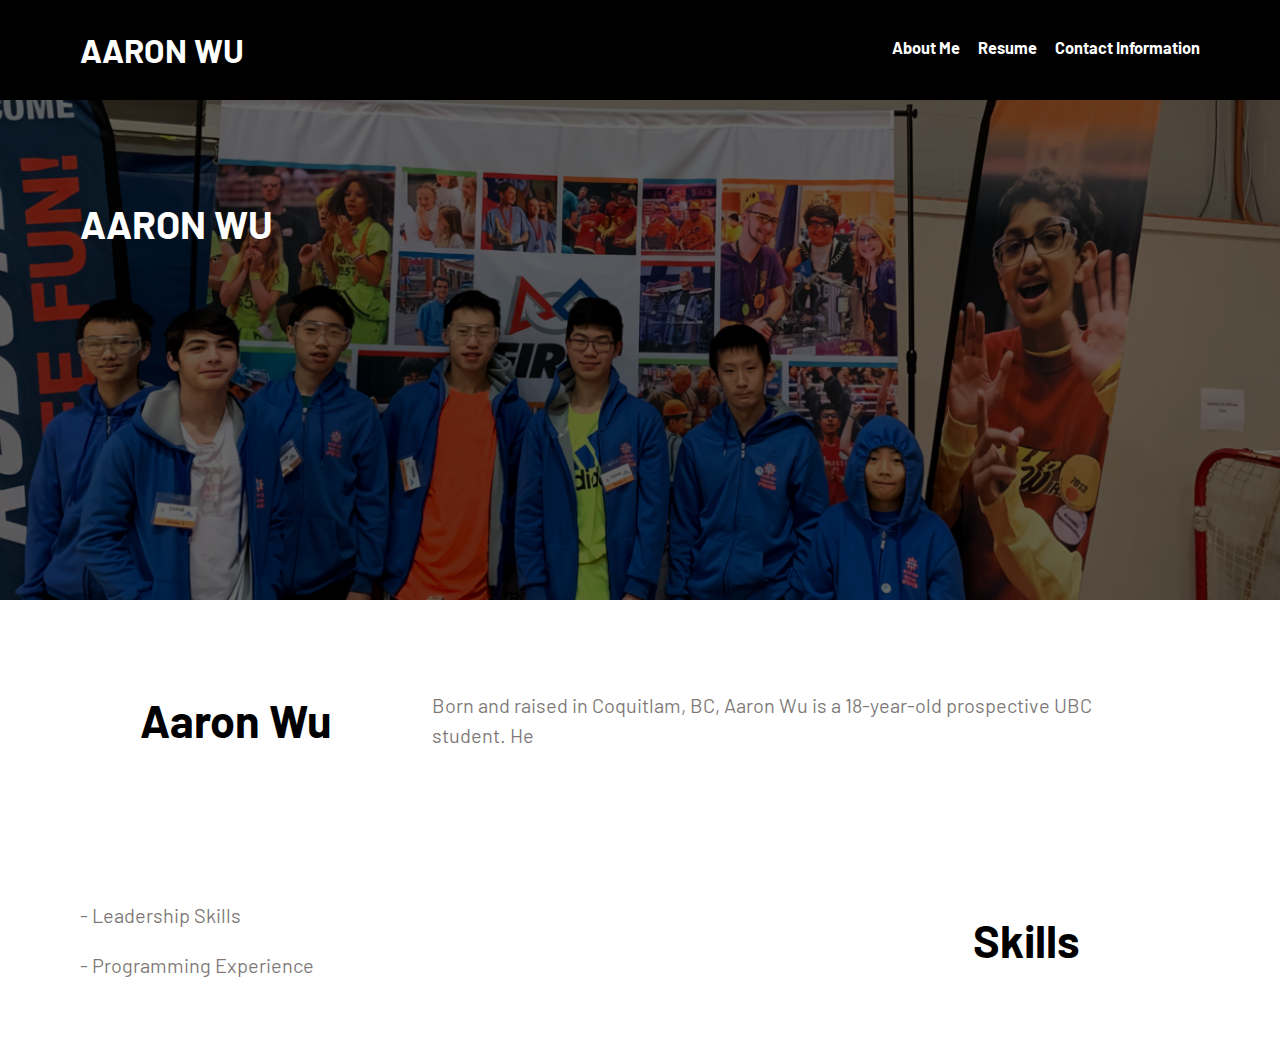
==== index.html @ 5a557180 "Update index.html" ====
<!DOCTYPE html>
<html lang="en">
  <head>
    <meta charset="UTF-8" />
    <meta name="viewport" content="width=device-width, initial-scale=1.0" />
    <meta http-equiv="X-UA-Compatible" content="ie=edge" />
    <title>Static Template</title>
    <link rel="preconnect" href="https://fonts.googleapis.com" />
    <link rel="preconnect" href="https://fonts.gstatic.com" crossorigin />
    <link
      href="https://fonts.googleapis.com/css2?family=Barlow:wght@100;300;400;600&display=swap"
      rel="stylesheet"
    />
    <style>
      body {
        margin: 0;
        font-family: "Barlow", sans-serif;
      }
      header {
        background-color: black;
        padding: 30px 80px;
      }
      .nav-left {
        display: inline-block;
        color: white;
        font-size: 22px;
      }
      h2,
      h3 {
        margin: 0;
      }
      .nav-right {
        display: inline-block;
        float: right;
        color: white;
        font-size: 14px;
        margin-top: 8px;
      }
      .nav-right a {
        display: inline-block;
        margin-left: 15px;
        text-decoration: none;
        color: white;
      }
      .header1 {
        padding: 0 80px;
        height: 500px;
        background: url("./banner-bg.png") no-repeat center;
        background-size: cover;
        position: relative;
      }
      .header1 .bg {
        position: absolute;
        z-index: 1;
        left: 0;
        top: 0;
        width: 100%;
        height: 100%;
        background-color: rgba(0, 0, 0, 0.6);
      }
      .header1 .text-content {
        position: relative;
        z-index: 2;
      }
      .header1 h3 {
        padding-top: 100px;
        font-size: 39px;
        color: white;
      }
      .header1 a {
        font-size: 16px;
        background-color: rgba(179, 138, 76, 1);
        padding: 10px 25px;
        margin-top: 30px;
        display: inline-block;
        border-radius: 4px;
        color: white;
        font-weight: 600;
      }
      footer {
        background-color: black;
        color: white;
        padding: 30px 80px;
      }
      .footer-left {
        display: inline-block;
        width: 20%;
        vertical-align: top;
      }
      .footer-middle {
        display: inline-block;
        width: 20%;
        margin-left: 20%;
        vertical-align: top;
      }
      .footer-right {
        display: inline-block;
        vertical-align: top;
        width: 20%;
        margin-left: 10%;
        border-left: 1px solid white;
        padding-left: 40px;
        padding-bottom: 20px;
      }
      footer h3 {
        font-size: 24px;
      }
      .footer-right .email-link {
        text-decoration: none;
        display: inline-block;
        padding-top: 6px;
        color: rgba(179, 138, 76, 1);
      }
      footer .link-icon {
        width: 34px;
        margin-top: 10px;
      }
      .footer-left p {
        line-height: 22px;
      }
      .about-us {
        display: flex;
        padding: 70px 80px 40px 80px;
        align-items: center;
        width: 1000px;
      }
      
      .about-us-left {
        margin-right: 100px;
      }
      .about-us-left h2 {
        font-size: 45px;
      }
      .about-us-right {
        flex: 1;
      }
      .about-us-right h3 {
        font-size: 30px;
      }
      .about-us-right p {
        color: rgba(40, 26, 23, 0.6);
        font-size: 20px;
        line-height: 30px;
      }
      @media (max-width: 1000px) {
        .about-us {
          flex-direction: column;
        }
        .about-us-left{
          margin-right: 0;
          margin-bottom: 20px;
        }
      }
      .personal-skills {
        display: flex;
        padding: 70px 80px 40px 80px;
        align-items: center;
        width: 1000px;
      }
      @media (max-width: 1000px) {
        .personal-skills {
          flex-direction: column;
        }
        .personal-skills-right {
          margin-left: 0;
          margin-bottom: 20px;
        }
      }
      .personal-skills-right {
        margin-left: 100px;
      }
      .personal-skills-left {
        flex: 1;
      }
      .personal-skills-left p {
        color: rgba(40, 26, 23, 0.6);
        font-size: 20px;
        line-height: 30px;
      }
      .personal-skills-right h2 {
        font-size: 45px;
      }
      .border-element {
        position: absolute;
        height: 30px;
        width: 1px;
        background-color: #4d4d4d;
        right: 0;
        top: 8px;
      }
      .competition-item .design {
        margin-top: 40px;
      }
      .competition-item .design h4 {
        margin-top: 0px;
        font-size: 10px;
        color: #4d4d4d;
        margin-bottom: 0px;
      }
      .competition-item .design span {
        font-size: 30px;
        color: #4d4d4d;
      }
      .design {
        display: flex;
      }
      .design-left {
        text-align: center;
        flex: 1;
      }
      .design-right {
        text-align: center;
        flex: 1;
      }
      .about-us-wrapper {
        display: flex;
        justify-content: center;
      }
      .elementor-widget-divider {
        position: relative;
        margin-top: 50px;
      }
      .elementor-dividertext {
        position: absolute;
        left: 45%;
        background-color: white;
        color: #4d4d4d;
        padding-left: 10px;
        padding-right: 10px;
        top: -10px;
      }
      .elementor-divider-line {
        width: 100%;
        border-top: 1px dashed #4d4d4d;
      }
    </style>
  </head>
  <body>
    <header>
      <div class="nav-left">
        <a><h2>AARON WU</h2></a>
      </div>
      <div class="nav-right">
        <a href="./index.html"><h3>About Me</h3></a>
        <a href="./resume.html"><h3>Resume</h3></a>
        <a href="./contact.html"><h3>Contact Information</h3></a>
      </div>
    </header>
    <section class="header1">
      <div class="bg"></div>
      <div class="text-content">
        <h3>
          AARON WU
        </h3>
      </div>
    </section>
    <div class="about-us-wrapper">
      <section class="about-us">
        <div class="about-us-left">
          <h2>Aaron Wu</h2>
        </div>
        <div class="about-us-right">
          <p>
            Born and raised in Coquitlam, BC, Aaron Wu is a 18-year-old prospective UBC student. He 
          </p>
        </div>
      </section>
    </div>
    <div class="personal-skills-wrapper">
      <section class="personal-skills">
        <div class="personal-skills-left">
          <p>- Leadership Skills</p>
          <p>- Programming Experience</p>
        </div>
        <div class="personal-skills-right">
          <h2>Skills</h2>
        </div>
      </section>
    </div>
  </body>
</html>
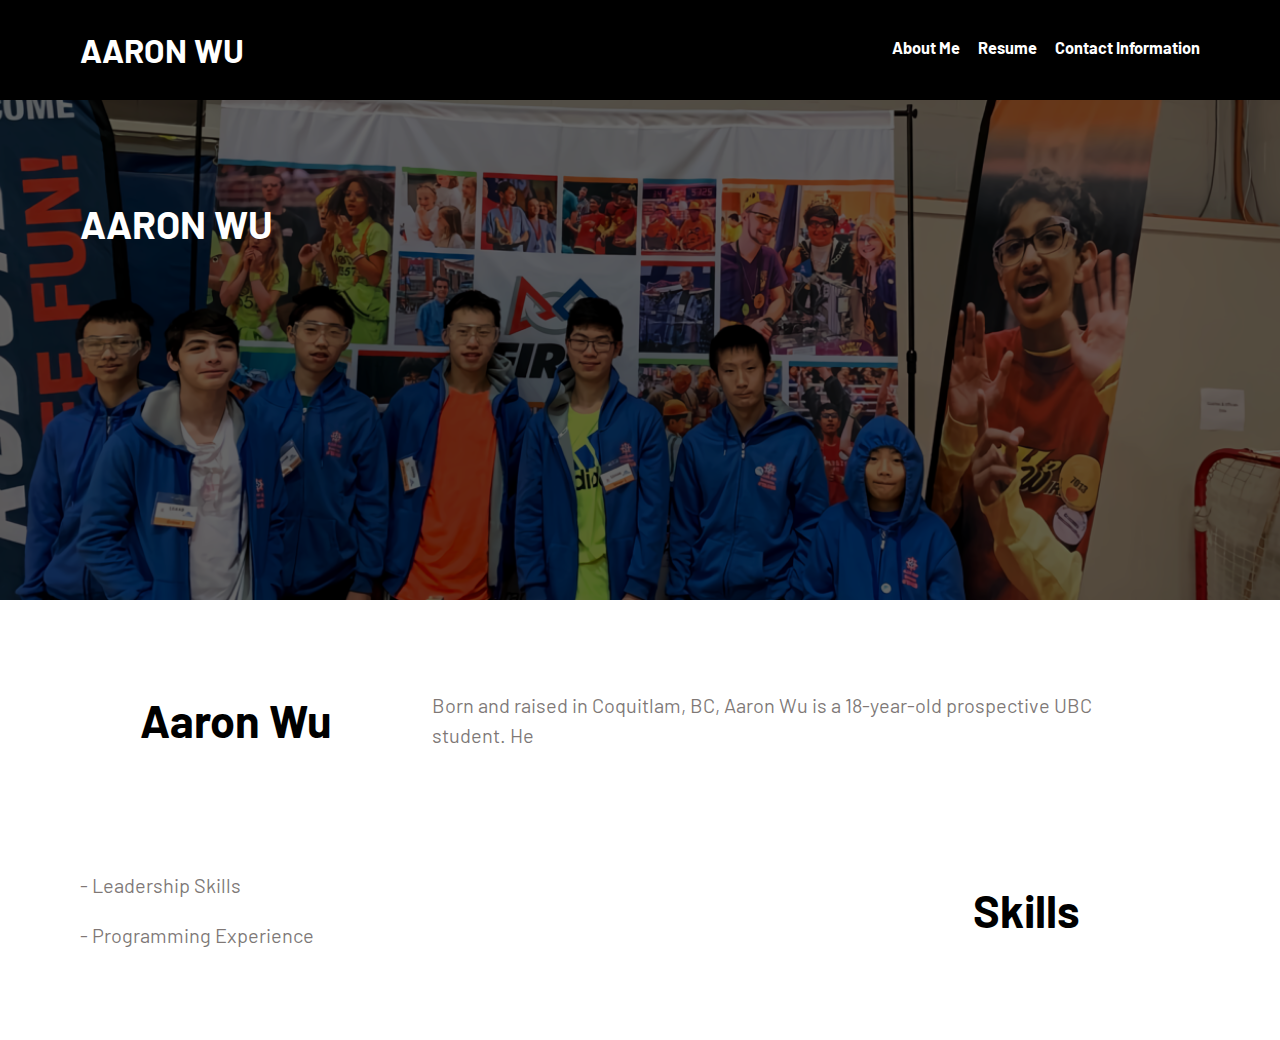
==== commit d651538d: "Update index.html" ====
--- a/index.html
+++ b/index.html
@@ -153,7 +153,7 @@
       }
       .personal-skills {
         display: flex;
-        padding: 70px 80px 40px 80px;
+        padding: 40px 80px 70px 80px;
         align-items: center;
         width: 1000px;
       }
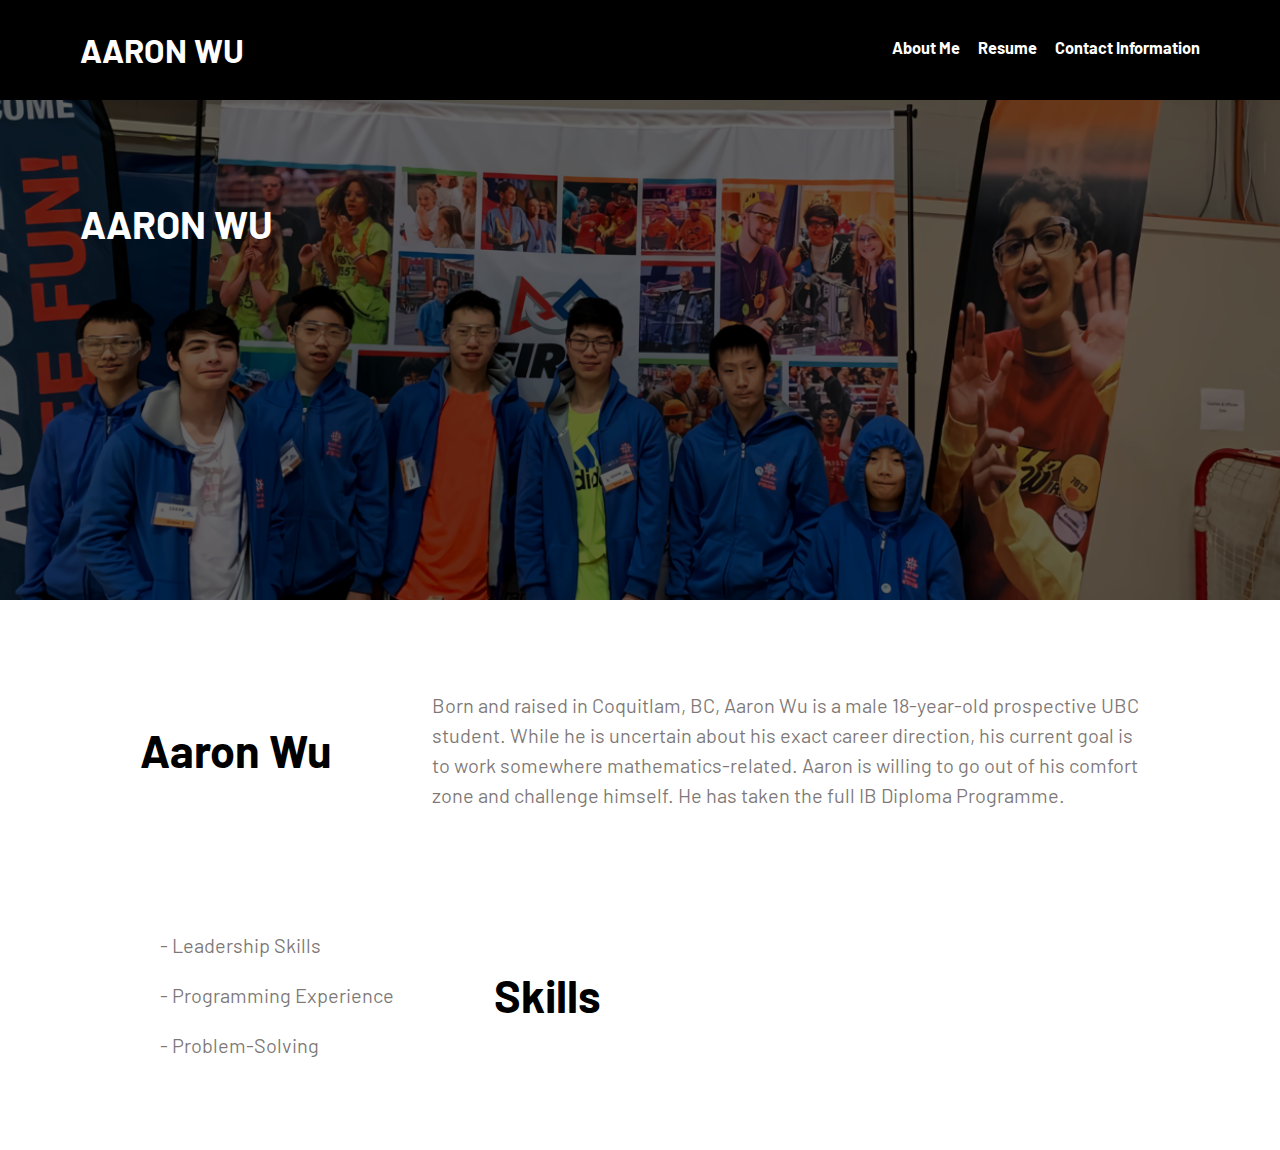
==== commit 02d3c1d4: "Update index.html" ====
--- a/index.html
+++ b/index.html
@@ -153,7 +153,7 @@
       }
       .personal-skills {
         display: flex;
-        padding: 40px 80px 70px 80px;
+        padding: 40px 80px 70px 160px;
         align-items: center;
         width: 1000px;
       }
@@ -161,15 +161,15 @@
         .personal-skills {
           flex-direction: column;
         }
-        .personal-skills-right {
-          margin-left: 0;
+        .personal-skills-left {
+          margin-right: 0;
           margin-bottom: 20px;
         }
       }
+      .personal-skills-left {
+        margin-right: 100px;
+      }
       .personal-skills-right {
-        margin-left: 100px;
-      }
-      .personal-skills-left {
         flex: 1;
       }
       .personal-skills-left p {
@@ -261,16 +261,18 @@
         </div>
         <div class="about-us-right">
           <p>
-            Born and raised in Coquitlam, BC, Aaron Wu is a 18-year-old prospective UBC student. He 
-          </p>
+            Born and raised in Coquitlam, BC, Aaron Wu is a male 18-year-old prospective UBC student. While he is uncertain about his exact career direction, his current goal is to work somewhere mathematics-related. Aaron is willing to go out of his comfort zone and challenge himself. He has taken the full IB Diploma Programme.
         </div>
       </section>
     </div>
+    
     <div class="personal-skills-wrapper">
       <section class="personal-skills">
         <div class="personal-skills-left">
           <p>- Leadership Skills</p>
           <p>- Programming Experience</p>
+          <p>- Problem-Solving</p>
+          
         </div>
         <div class="personal-skills-right">
           <h2>Skills</h2>
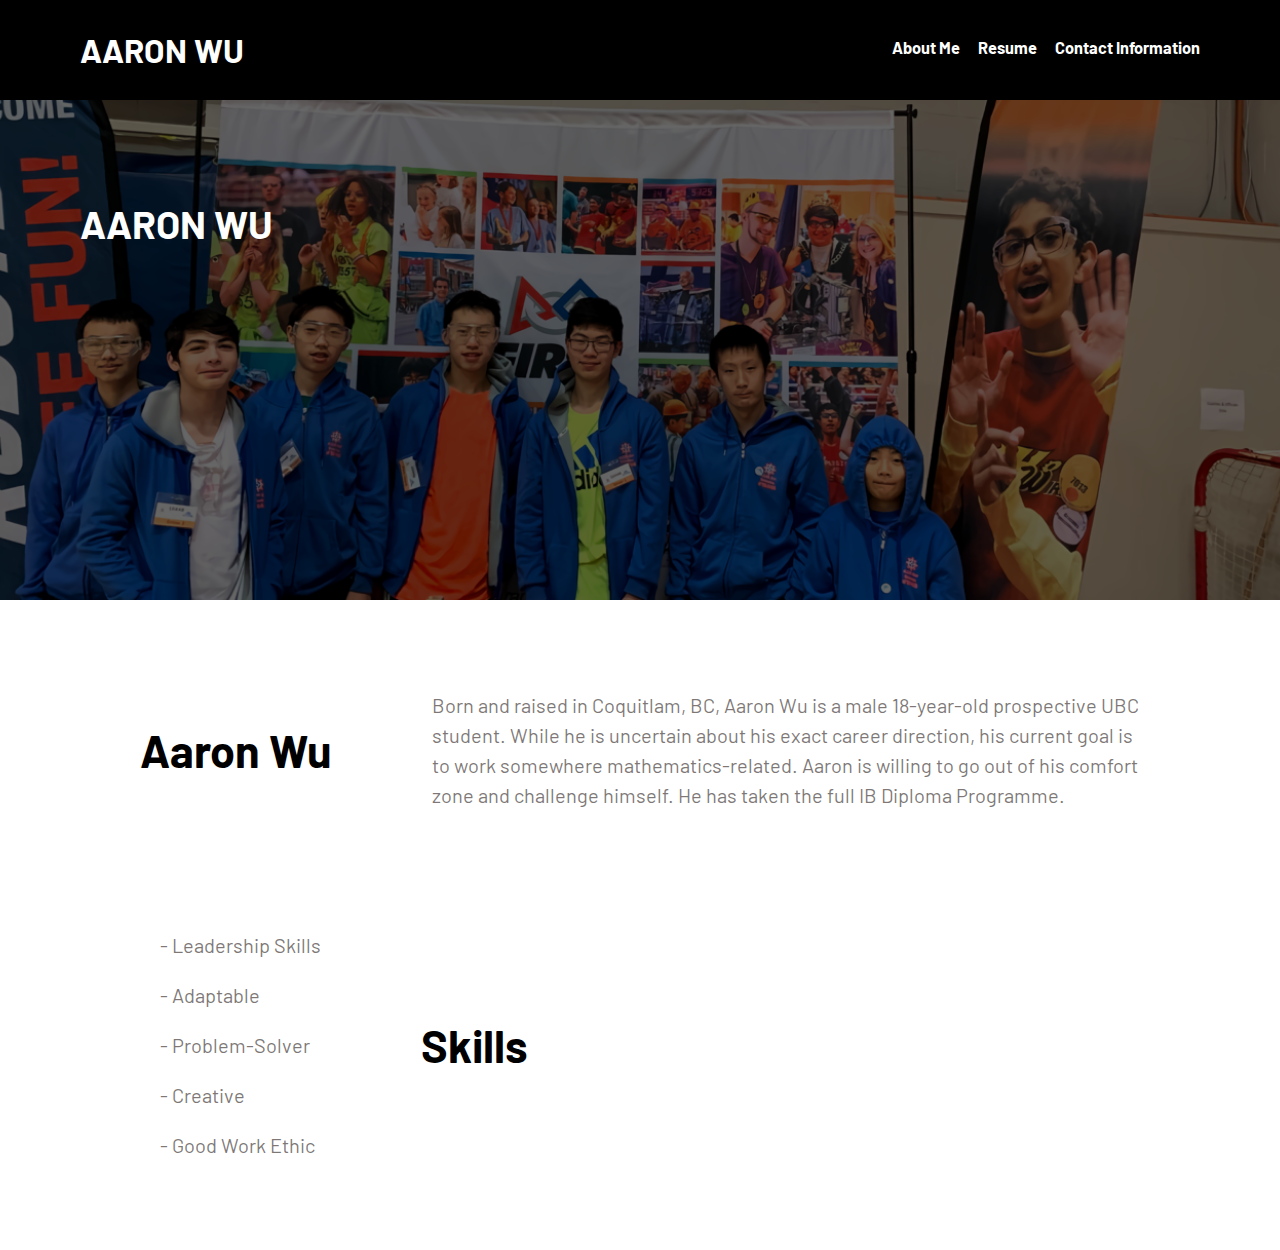
==== commit 1f6dcd88: "Update index.html" ====
--- a/index.html
+++ b/index.html
@@ -4,7 +4,7 @@
     <meta charset="UTF-8" />
     <meta name="viewport" content="width=device-width, initial-scale=1.0" />
     <meta http-equiv="X-UA-Compatible" content="ie=edge" />
-    <title>Static Template</title>
+    <title>Aaron Wu - About Me</title>
     <link rel="preconnect" href="https://fonts.googleapis.com" />
     <link rel="preconnect" href="https://fonts.gstatic.com" crossorigin />
     <link
@@ -270,8 +270,10 @@
       <section class="personal-skills">
         <div class="personal-skills-left">
           <p>- Leadership Skills</p>
-          <p>- Programming Experience</p>
-          <p>- Problem-Solving</p>
+          <p>- Adaptable</p>
+          <p>- Problem-Solver</p>
+          <p>- Creative</p>
+          <p>- Good Work Ethic</p>
           
         </div>
         <div class="personal-skills-right">
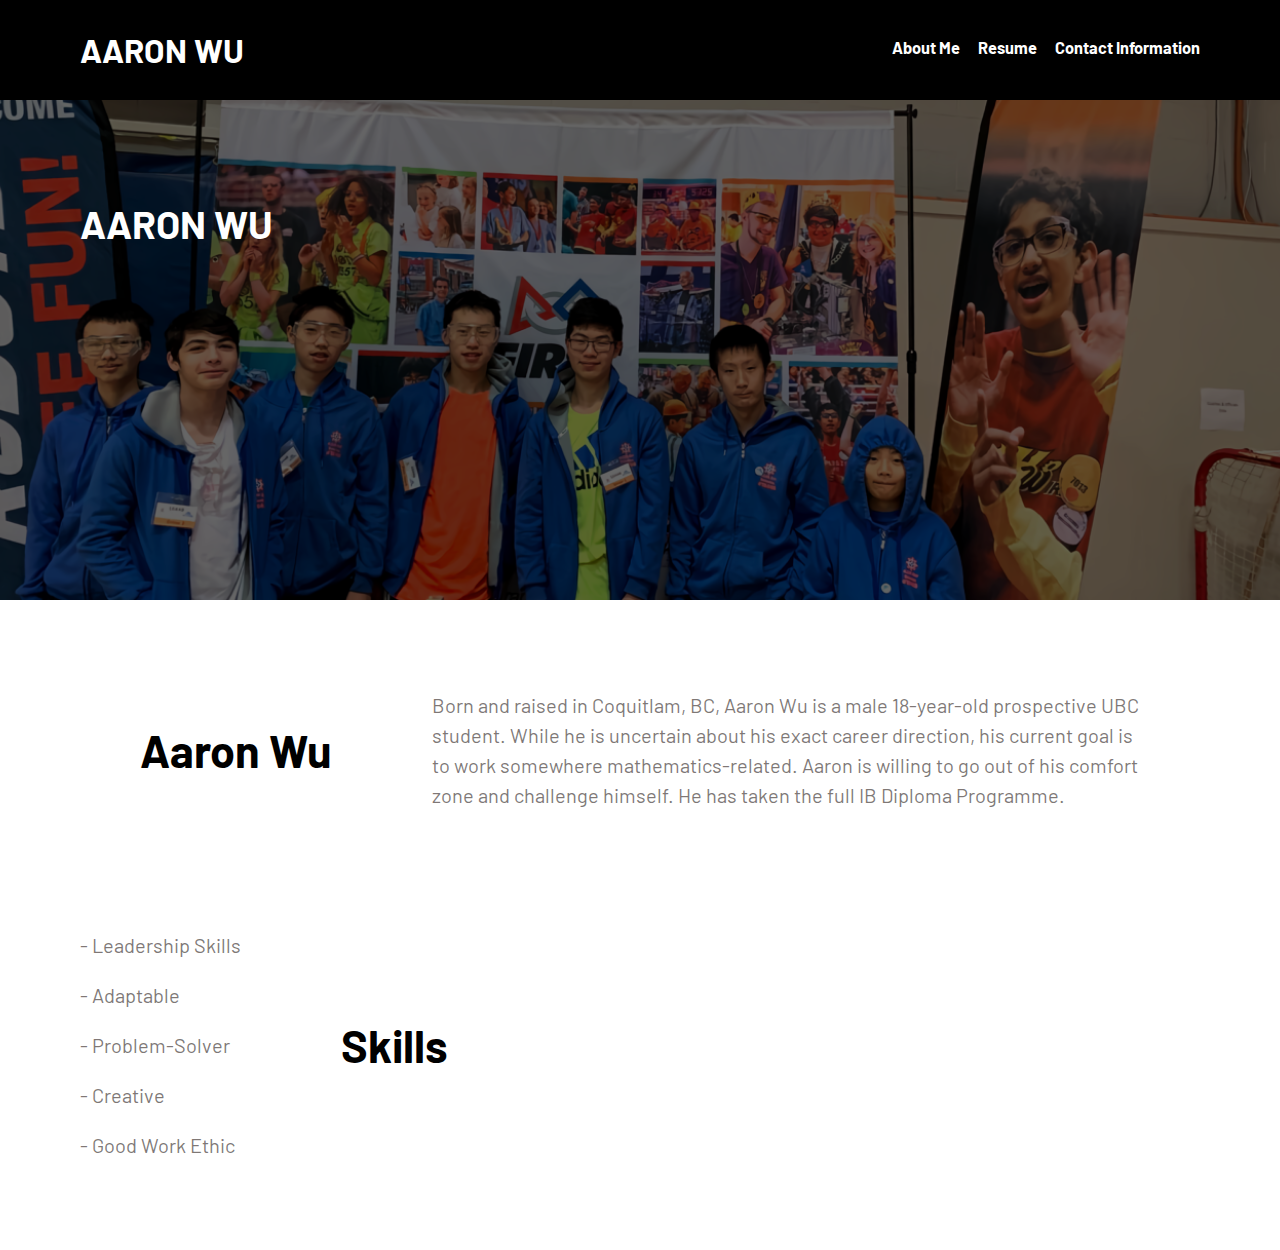
==== commit b7e6aacd: "Update index.html" ====
--- a/index.html
+++ b/index.html
@@ -153,7 +153,7 @@
       }
       .personal-skills {
         display: flex;
-        padding: 40px 80px 70px 160px;
+        padding: 40px 160px 70px 80px;
         align-items: center;
         width: 1000px;
       }
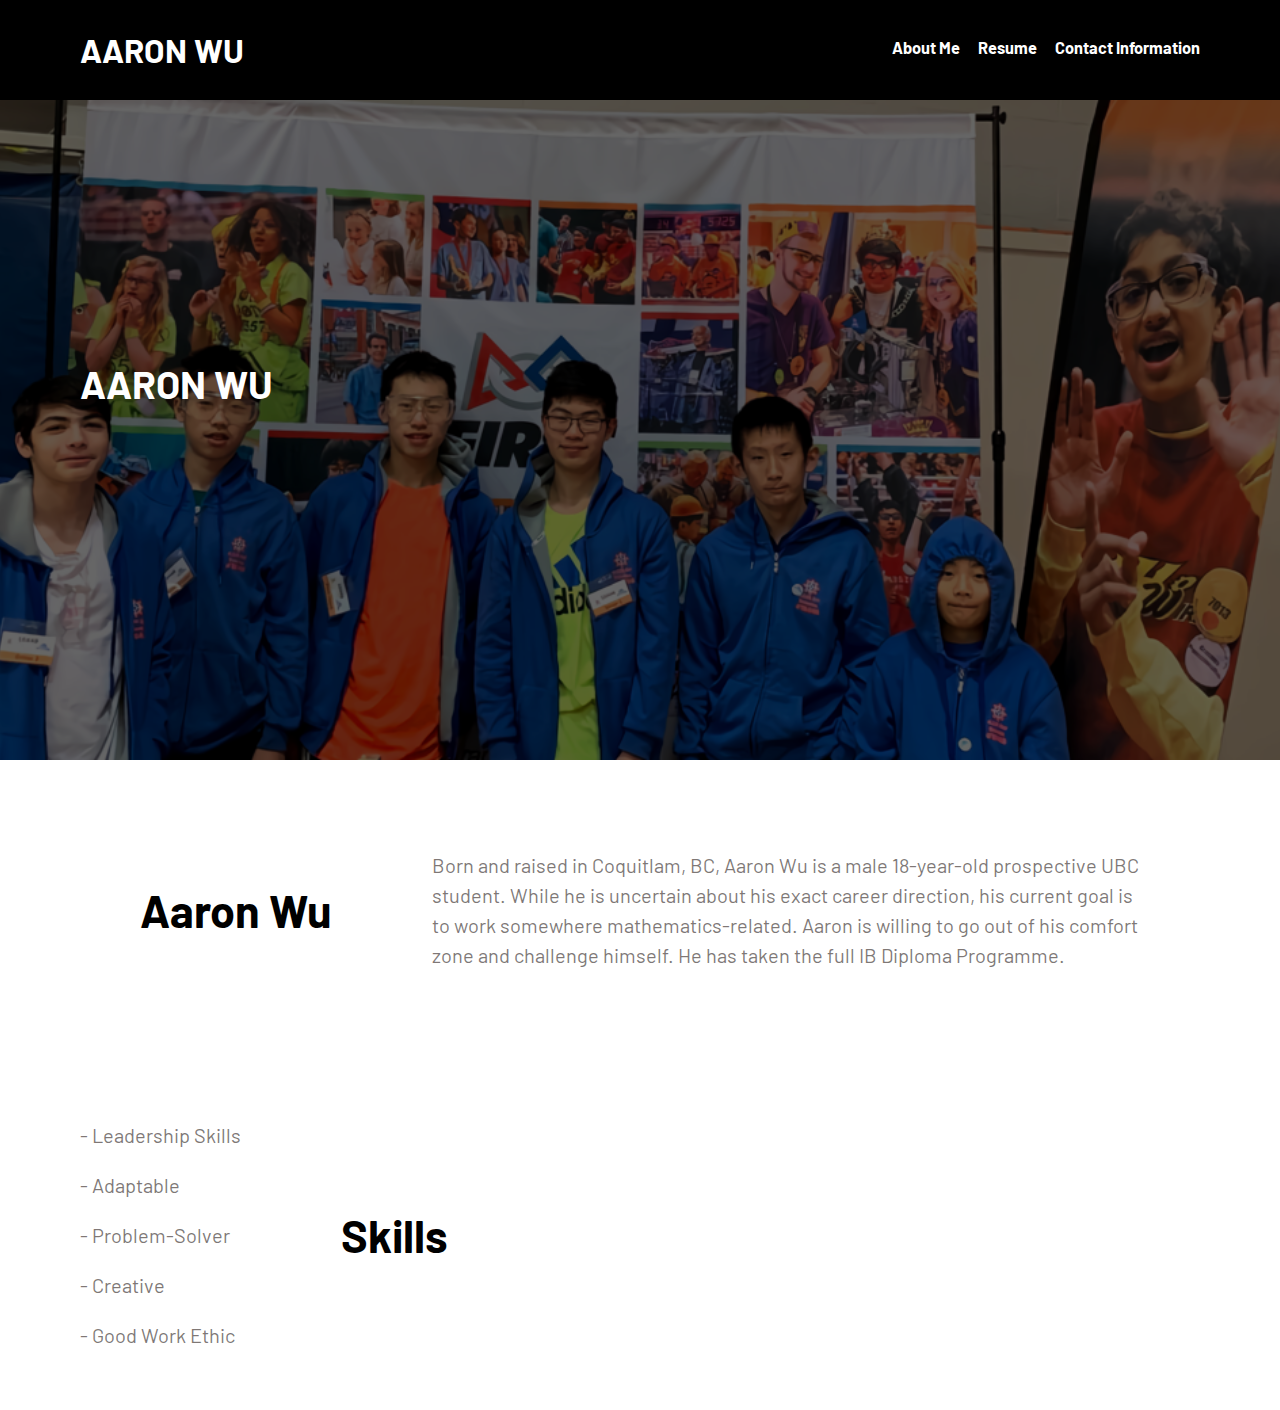
==== commit 706b718b: "Update index.html" ====
--- a/index.html
+++ b/index.html
@@ -43,7 +43,7 @@
         color: white;
       }
       .header1 {
-        padding: 0 80px;
+        padding: 160px 80px 0;
         height: 500px;
         background: url("./banner-bg.png") no-repeat center;
         background-size: cover;
@@ -77,47 +77,6 @@
         color: white;
         font-weight: 600;
       }
-      footer {
-        background-color: black;
-        color: white;
-        padding: 30px 80px;
-      }
-      .footer-left {
-        display: inline-block;
-        width: 20%;
-        vertical-align: top;
-      }
-      .footer-middle {
-        display: inline-block;
-        width: 20%;
-        margin-left: 20%;
-        vertical-align: top;
-      }
-      .footer-right {
-        display: inline-block;
-        vertical-align: top;
-        width: 20%;
-        margin-left: 10%;
-        border-left: 1px solid white;
-        padding-left: 40px;
-        padding-bottom: 20px;
-      }
-      footer h3 {
-        font-size: 24px;
-      }
-      .footer-right .email-link {
-        text-decoration: none;
-        display: inline-block;
-        padding-top: 6px;
-        color: rgba(179, 138, 76, 1);
-      }
-      footer .link-icon {
-        width: 34px;
-        margin-top: 10px;
-      }
-      .footer-left p {
-        line-height: 22px;
-      }
       .about-us {
         display: flex;
         padding: 70px 80px 40px 80px;
@@ -153,7 +112,7 @@
       }
       .personal-skills {
         display: flex;
-        padding: 40px 160px 70px 80px;
+        padding: 70px 160px 40px 80px;
         align-items: center;
         width: 1000px;
       }
@@ -187,19 +146,6 @@
         background-color: #4d4d4d;
         right: 0;
         top: 8px;
-      }
-      .competition-item .design {
-        margin-top: 40px;
-      }
-      .competition-item .design h4 {
-        margin-top: 0px;
-        font-size: 10px;
-        color: #4d4d4d;
-        margin-bottom: 0px;
-      }
-      .competition-item .design span {
-        font-size: 30px;
-        color: #4d4d4d;
       }
       .design {
         display: flex;
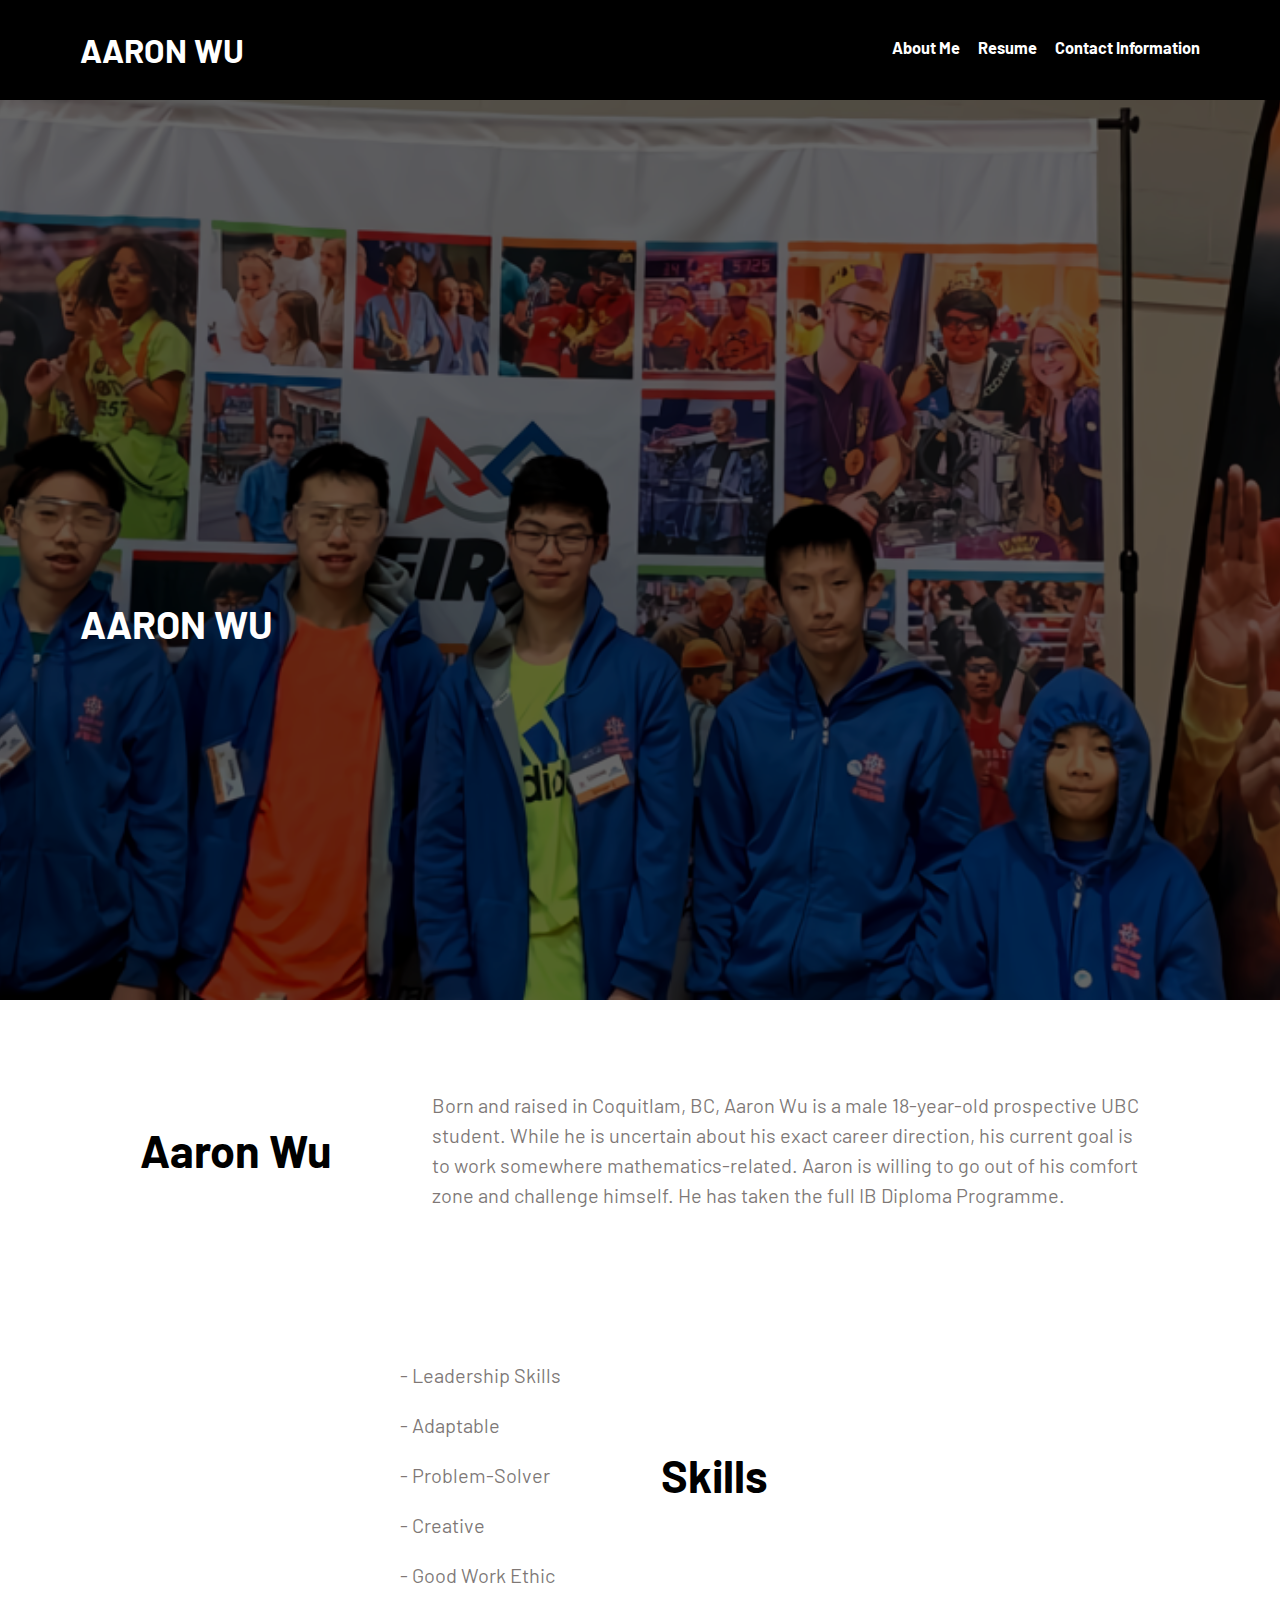
==== commit 2f0acf38: "Update index.html" ====
--- a/index.html
+++ b/index.html
@@ -43,7 +43,7 @@
         color: white;
       }
       .header1 {
-        padding: 160px 80px 0;
+        padding: 400px 80px 0;
         height: 500px;
         background: url("./banner-bg.png") no-repeat center;
         background-size: cover;
@@ -112,7 +112,7 @@
       }
       .personal-skills {
         display: flex;
-        padding: 70px 160px 40px 80px;
+        padding: 70px 80px 40px 400px;
         align-items: center;
         width: 1000px;
       }
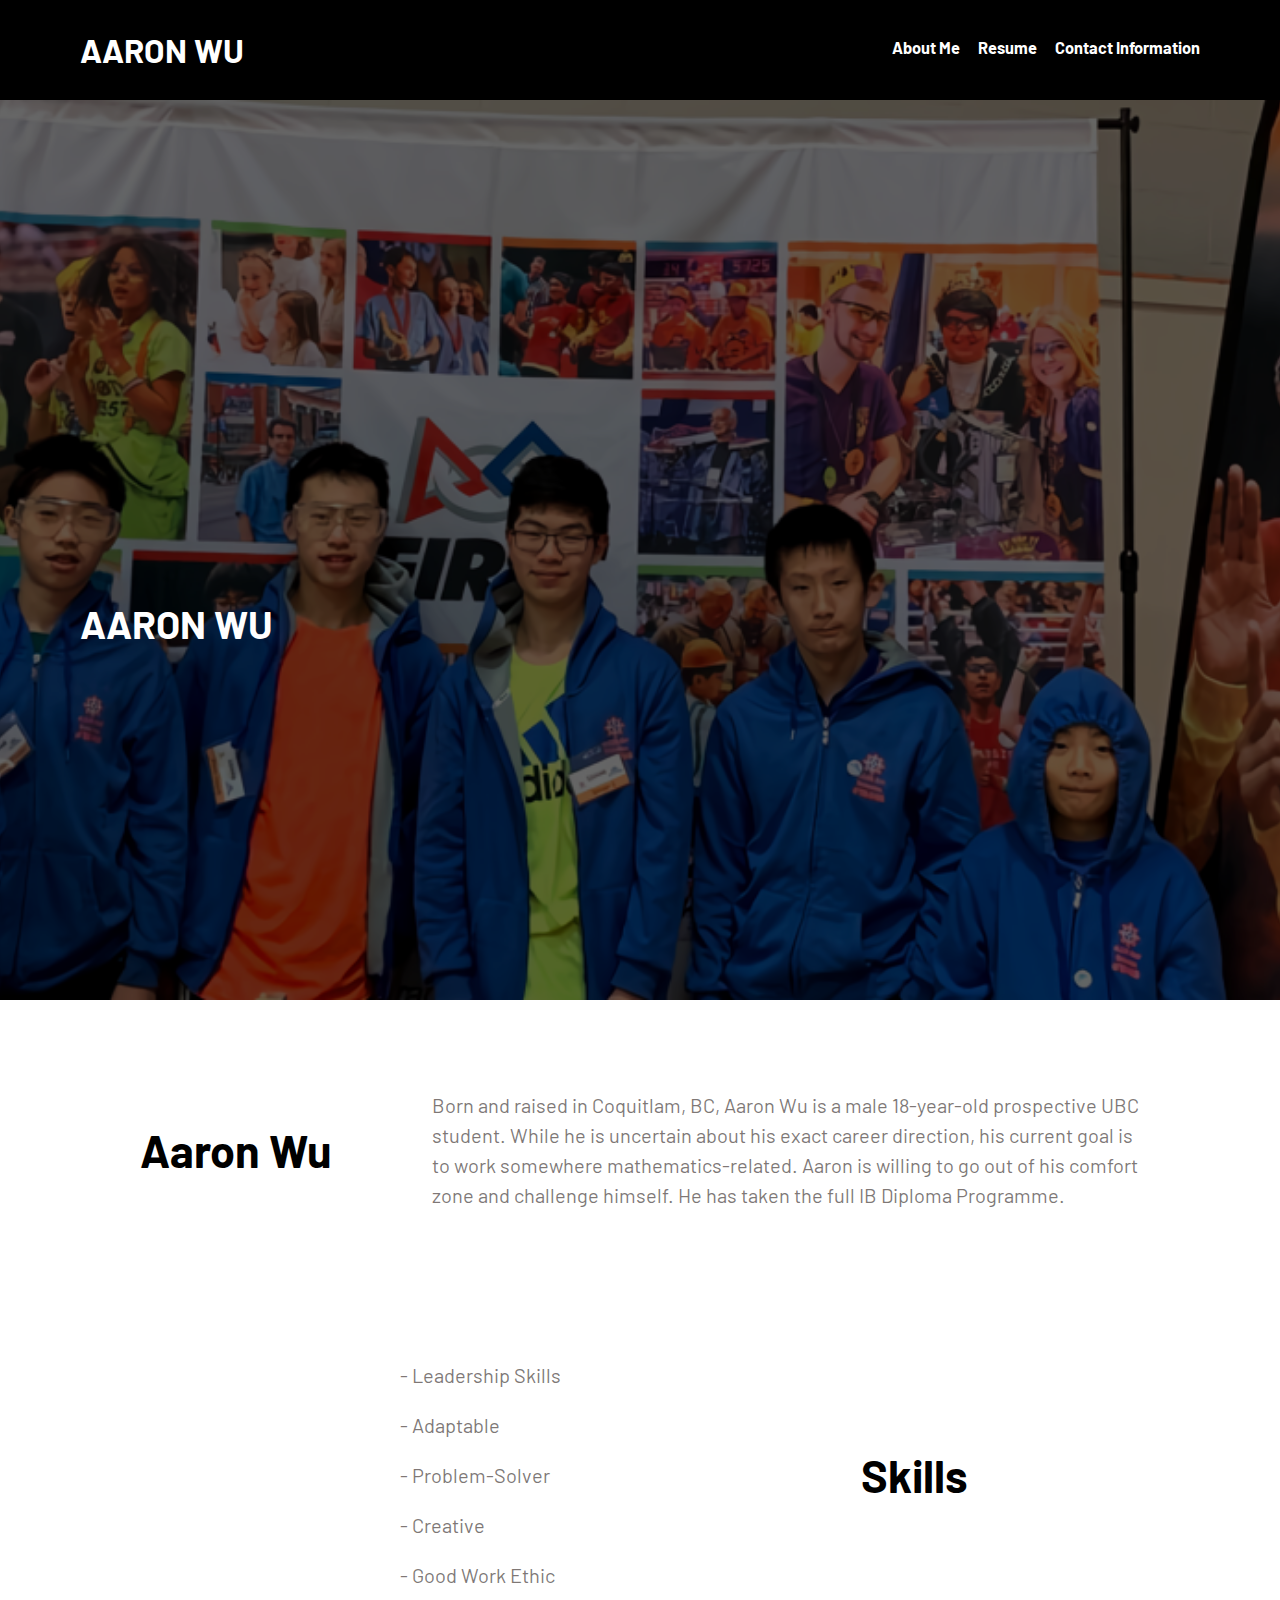
==== commit 0a789124: "Update index.html" ====
--- a/index.html
+++ b/index.html
@@ -79,7 +79,7 @@
       }
       .about-us {
         display: flex;
-        padding: 70px 80px 40px 80px;
+        padding: 70px 120px 40px 120px;
         align-items: center;
         width: 1000px;
       }
@@ -126,7 +126,7 @@
         }
       }
       .personal-skills-left {
-        margin-right: 100px;
+        margin-right: 300px;
       }
       .personal-skills-right {
         flex: 1;
